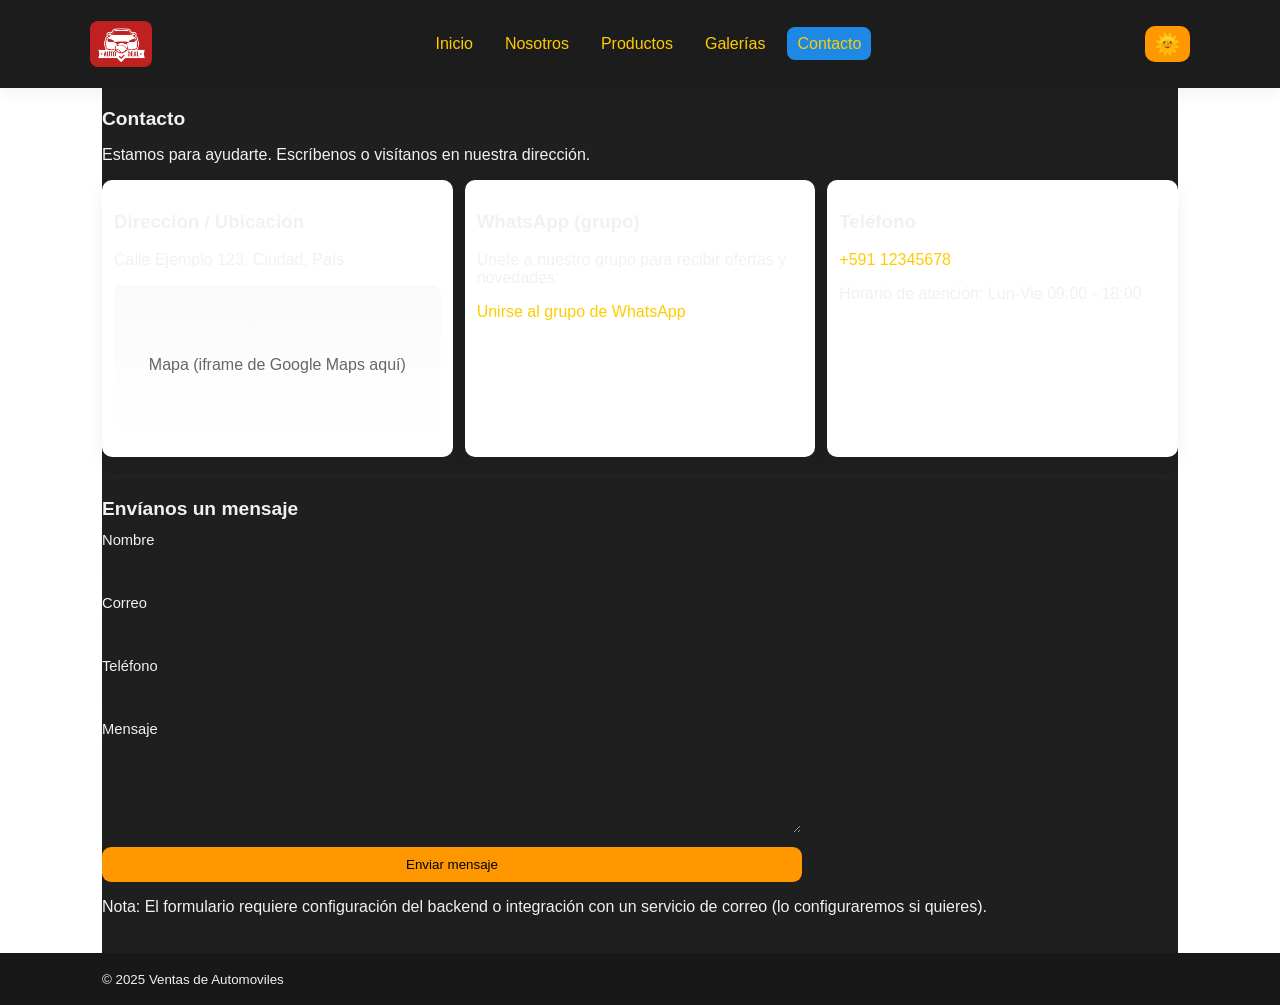
==== contacto.html @ ab3f970a "HTML,CSS,JS,IMG" ====
<!doctype html>
<html lang="es">
<head>
  <meta charset="utf-8" />
  <meta name="viewport" content="width=device-width,initial-scale=1" />
  <title>Contacto - ventas de automoviles de Elmer Cespedes</title>
  <meta name="description" content="Contacto, dirección, grupo de WhatsApp y número para comunicarse con nosotros.">
  <link rel="stylesheet" href="css/styles.css">
</head>
<body class="light">
  <header class="site-header">
    <div class="container header-inner">
      <a href="index.html"><img src="img/img1.jpg" alt="Logo" class="logo"></a>
      <nav class="main-nav">
        <ul class="nav-list">
          <li><a href="index.html">Inicio</a></li>
          <li><a href="nosotros.html">Nosotros</a></li>
          <li><a href="productos.html">Productos</a></li>
          <li><a href="galerias.html">Galerías</a></li>
          <li><a href="contacto.html" aria-current="page">Contacto</a></li>
        </ul>
      </nav>
      <button id="toggle-theme" class="theme-toggle">⚙️</button>
    </div>
  </header>

  <main class="container">
    <section class="section contact-info">
      <h2>Contacto</h2>
      <p>Estamos para ayudarte. Escríbenos o visítanos en nuestra dirección.</p>

      <div class="contact-grid">
        <div class="contact-card">
          <h3>Dirección / Ubicación</h3>
          <p>Calle Ejemplo 123, Ciudad, País</p>
          <!-- Mapa embebido (reemplaza src con el URL de Google Maps si quieres) -->
          <div class="map-placeholder">
            <!-- Posteriormente puedes insertar un iframe de Google Maps -->
            <p>Mapa (iframe de Google Maps aquí)</p>
          </div>
        </div>

        <div class="contact-card">
          <h3>WhatsApp (grupo)</h3>
          <p>Únete a nuestro grupo para recibir ofertas y novedades:</p>
          <a href="https://chat.whatsapp.com/XXXXXXXXXXXX" target="_blank" rel="noopener">Unirse al grupo de WhatsApp</a>
        </div>

        <div class="contact-card">
          <h3>Teléfono</h3>
          <p><a href="tel:+59112345678">+591 12345678</a></p>
          <p>Horario de atención: Lun-Vie 09:00 - 18:00</p>
        </div>
      </div>
    </section>

    <section class="section contact-form">
      <h2>Envíanos un mensaje</h2>
      <!-- Formulario simple; el envío se implementará con JS o backend -->
      <form id="contact-form" action="#" method="post" novalidate>
        <label>Nombre
          <input type="text" name="nombre" required>
        </label>

        <label>Correo
          <input type="email" name="email" required>
        </label>

        <label>Teléfono
          <input type="tel" name="telefono">
        </label>

        <label>Mensaje
          <textarea name="mensaje" rows="5" required></textarea>
        </label>

        <button type="submit" class="btn">Enviar mensaje</button>
      </form>
      <p class="form-note">Nota: El formulario requiere configuración del backend o integración con un servicio de correo (lo configuraremos si quieres).</p>
    </section>
  </main>

  <footer class="site-footer">
    <div class="container footer-inner">
      <small>© <span id="current-year">2025</span> Ventas de Automoviles</small>
    </div>
  </footer>

  <script src="js/main.js"></script>
</body>
</html>
---- css/styles.css ----
/* ===========================================================
   css/styles.css
   Proyecto: proyecto personal / ventas de automoviles
   Descripción: estilos base, layout, slider, galería, modo día/noche
   =========================================================== */

/* -------------------------
   Variables (tema claro/oscuro)
   ------------------------- */
:root{
  --bg: #ffffff;
  --card: #ffffff;
  --text: #1a1a1a;
  --muted: #666666;
  --accent: #1e88e5;
  --accent-2: #ff9800;
  --shadow: rgba(20,20,30,0.06);
  --glass: rgba(255,255,255,0.6);
  --radius: 12px;
  --container-width: 1100px;
  --transition-fast: 220ms ease;
  --max-width-mobile: 920px;
  --header-height: 88px;
}

:root.dark{
  --bg: #0f1115;
  --card: #0c0d10;
  --text: #eceff4;
  --muted: #a6adb3;
  --accent: #4ea8ff;
  --accent-2: #f6b042;
  --shadow: rgba(0,0,0,0.6);
  --glass: rgba(255,255,255,0.03);
}

/* -------------------------
   Reset básico y tipografía
   ------------------------- */
*{box-sizing:border-box}
html,body{
  height:100%;
  margin:0;
  font-family: Inter, "Helvetica Neue", Arial, sans-serif;
  background: linear-gradient(180deg,var(--bg),var(--bg));
  color:var(--text);
  -webkit-font-smoothing:antialiased;
  -moz-osx-font-smoothing:grayscale;
  transition: background var(--transition-fast), color var(--transition-fast);
}

img{max-width:100%;display:block;height:auto}
a{color:var(--accent);text-decoration:none}
.container{
  width:95%;
  max-width:var(--container-width);
  margin:0 auto;
  padding:0 12px;
}

/* -------------------------
   Header / Nav
   ------------------------- */
.site-header{
  position:sticky;
  top:0;
  background:var(--glass);
  backdrop-filter: blur(6px);
  z-index:1000;
  box-shadow: 0 4px 18px var(--shadow);
}

.header-inner{
  display:flex;
  align-items:center;
  justify-content:space-between;
  gap:12px;
  padding:12px 0;
  height:var(--header-height);
}

.brand{display:flex;align-items:center;gap:12px}
.logo{width:62px;height:auto;border-radius:8px;object-fit:cover}
.site-title h1{
  margin:0;font-size:1.05rem;line-height:1;
}
.site-title p{margin:0;font-size:.78rem;color:var(--muted)}

/* Social links simple */
.socials{display:flex;gap:8px;align-items:center}
.social-link{
  font-size:.88rem;
  padding:6px 8px;
  border-radius:8px;
  background:transparent;
  color:var(--text);
  transition:transform var(--transition-fast);
}
.social-link:hover{transform:translateY(-3px)}

/* Theme toggle (engranaje) */
.theme-toggle{
  background:transparent;
  border:0;
  font-size:20px;
  cursor:pointer;
  padding:6px 10px;
  border-radius:10px;
  transition:transform var(--transition-fast), background var(--transition-fast);
}
.theme-toggle:hover{transform:rotate(12deg)}

/* Main nav */
.main-nav{background:transparent;padding:6px 0}
.nav-list{
  display:flex;
  gap:12px;
  list-style:none;
  margin:0;padding:0;
  align-items:center;
}
.nav-list a{
  padding:8px 10px;border-radius:8px;color:var(--text);
  transition:background var(--transition-fast), color var(--transition-fast);
}
.nav-list a:hover,
.nav-list a[aria-current="page"]{
  background:var(--accent);
  color:#fff;
}

/* -------------------------
   Hero / Slider
   ------------------------- */
.hero-section{padding:18px 0}
.slider{
  position:relative;
  overflow:hidden;
  border-radius:var(--radius);
  box-shadow: 0 8px 30px var(--shadow);
}
.slides{display:flex;transition:transform 500ms cubic-bezier(.2,.9,.2,1)}
.slide{
  min-width:100%;
  position:relative;
  display:flex;
  align-items:flex-end;
  justify-content:flex-start;
  color:#fff;
  height:380px;
  overflow:hidden;
}
.slide img{
  position:absolute;inset:0;width:100%;height:100%;object-fit:cover;filter:brightness(.65);
}
.slide-caption{
  position:relative; z-index:2;
  padding:22px;
  max-width:60%;
}
.slide-caption h2{margin:0;font-size:1.6rem}
.slide-caption p{margin:.35rem 0 0;color:rgba(255,255,255,0.9)}

/* Slider controls */
.slider-control{
  position:absolute;
  top:50%;
  transform:translateY(-50%);
  background:rgba(0,0,0,0.35);
  border:0;color:#fff;padding:10px 14px;border-radius:10px;
  cursor:pointer;
  z-index:5;
}
.slider-control.prev{left:12px}
.slider-control.next{right:12px}

/* Dots (small indicators) */
.slider-dots{position:absolute;bottom:12px;left:50%;transform:translateX(-50%);display:flex;gap:6px}

/* -------------------------
   Sections, cards, grid
   ------------------------- */
.section{padding:20px 0;border-bottom:1px solid rgba(0,0,0,0.03)}
.section h2{margin:0 0 12px;font-size:1.2rem}
.grid{display:grid;gap:14px}
.cards{grid-template-columns:repeat(auto-fit,minmax(220px,1fr))}

/* Card style */
.card{
  background:var(--card);
  border-radius:14px;
  padding:12px;
  box-shadow:0 6px 20px var(--shadow);
  transition:transform var(--transition-fast);
}
.card img{border-radius:10px;height:160px;object-fit:cover}
.card h3{margin:10px 0 4px}
.price{font-weight:700;color:var(--accent-2)}

/* Stats */
.stats-grid{display:flex;gap:12px;flex-wrap:wrap}
.stat{background:var(--card);padding:14px;border-radius:12px;text-align:center;flex:1;min-width:140px;box-shadow:0 6px 18px var(--shadow)}
.stat h3{margin:0;font-size:1.6rem}

/* Products table */
.products-table{
  width:100%;
  border-collapse:collapse;
  background:transparent;
  margin-top:12px;
}
.products-table th, .products-table td{
  text-align:left;padding:10px;border-bottom:1px solid rgba(0,0,0,0.04)
}
.products-table th{font-weight:600;color:var(--muted)}
.thumb{width:100px;border-radius:8px;object-fit:cover}

/* Compare UI */
.compare-ui{display:flex;gap:10px;align-items:center;flex-wrap:wrap}
.btn{
  background:var(--accent);
  color:#fff;padding:10px 16px;border-radius:9px;border:0;cursor:pointer;
  transition:filter var(--transition-fast);
}
.btn:hover{filter:brightness(.95)}

/* Gallery grid */
.gallery{grid-template-columns:repeat(auto-fit,minmax(210px,1fr));gap:12px}
.gallery-item{background:var(--card);padding:8px;border-radius:10px;cursor:pointer;box-shadow:0 6px 18px var(--shadow)}
.gallery-item img{height:160px;object-fit:cover;border-radius:8px}
.gallery-item figcaption{font-size:.85rem;margin-top:6px;color:var(--muted)}

/* Modal (para galería) - inicialmente oculto; JS mostrará */
.modal{
  position:fixed;inset:0;background:rgba(0,0,0,0.7);display:flex;align-items:center;justify-content:center;z-index:2000;padding:18px;opacity:0;pointer-events:none;transition:opacity 200ms ease;
}
.modal.open{opacity:1;pointer-events:auto}
.modal .modal-content{max-width:1000px;width:100%;border-radius:10px;overflow:hidden;background:var(--card);padding:10px}
.modal .modal-content img{width:100%;height:auto;display:block}

/* Video wrapper */
.video-wrapper{max-width:900px;margin:0 auto;box-shadow:0 6px 22px var(--shadow);border-radius:12px;overflow:hidden}

/* Contact grid */
.contact-grid{display:grid;grid-template-columns:repeat(auto-fit,minmax(240px,1fr));gap:12px}
.contact-card{background:var(--card);padding:12px;border-radius:10px;box-shadow:0 6px 18px var(--shadow)}
.map-placeholder{height:160px;border-radius:8px;background:linear-gradient(180deg,rgba(0,0,0,0.02),transparent);display:flex;align-items:center;justify-content:center;color:var(--muted)}

/* Form */
form{display:grid;gap:10px;max-width:700px}
label{display:block;font-size:.92rem}
input[type="text"],input[type="email"],input[type="tel"],textarea,select{
  width:100%;padding:10px;border-radius:8px;border:1px solid rgba(0,0,0,0.06);background:transparent;color:var(--text);
  transition:border var(--transition-fast), box-shadow var(--transition-fast);
}
input:focus,textarea:focus,select:focus{outline:none;border-color:var(--accent);box-shadow:0 6px 20px rgba(30,136,229,0.06)}

/* Footer */
.site-footer{padding:18px 0;background:transparent;border-top:1px solid rgba(0,0,0,0.03)}
.footer-inner{display:flex;gap:16px;align-items:flex-start;justify-content:space-between;flex-wrap:wrap}
.footer-col h4{margin:0 0 8px}
.logo-small{width:48px}

/* Small helpers and responsive */
.caption{font-size:.9rem;color:var(--muted)}
.center{text-align:center}
.small{font-size:.85rem;color:var(--muted)}

/* -------------------------
   Responsiveness
   ------------------------- */
@media (max-width:920px){
  .slide{height:260px}
  .site-title h1{font-size:1rem}
  .header-inner{height:72px}
  .nav-list{display:none}
}

/* -------------------------
   Micro-interactions
   ------------------------- */
.card:hover{transform:translateY(-6px)}
.slider-control:hover{transform:scale(1.04)}

/* -------------------------
   Accessibility focus states
   ------------------------- */
a:focus, button:focus, input:focus, select:focus {outline: 3px solid rgba(30,136,229,0.15);outline-offset:2px;}

/* -------------------------
   Utility: center content for empty states
   ------------------------- */
.empty-center{display:flex;align-items:center;justify-content:center;padding:28px;background:var(--card);border-radius:10px;box-shadow:0 6px 18px var(--shadow)}

/* -------------------------
   Fallbacks / print
   ------------------------- */
@media print{
  .site-header, .site-footer, .slider-control, .theme-toggle {display:none}
  body{background:#fff;color:#000}
}
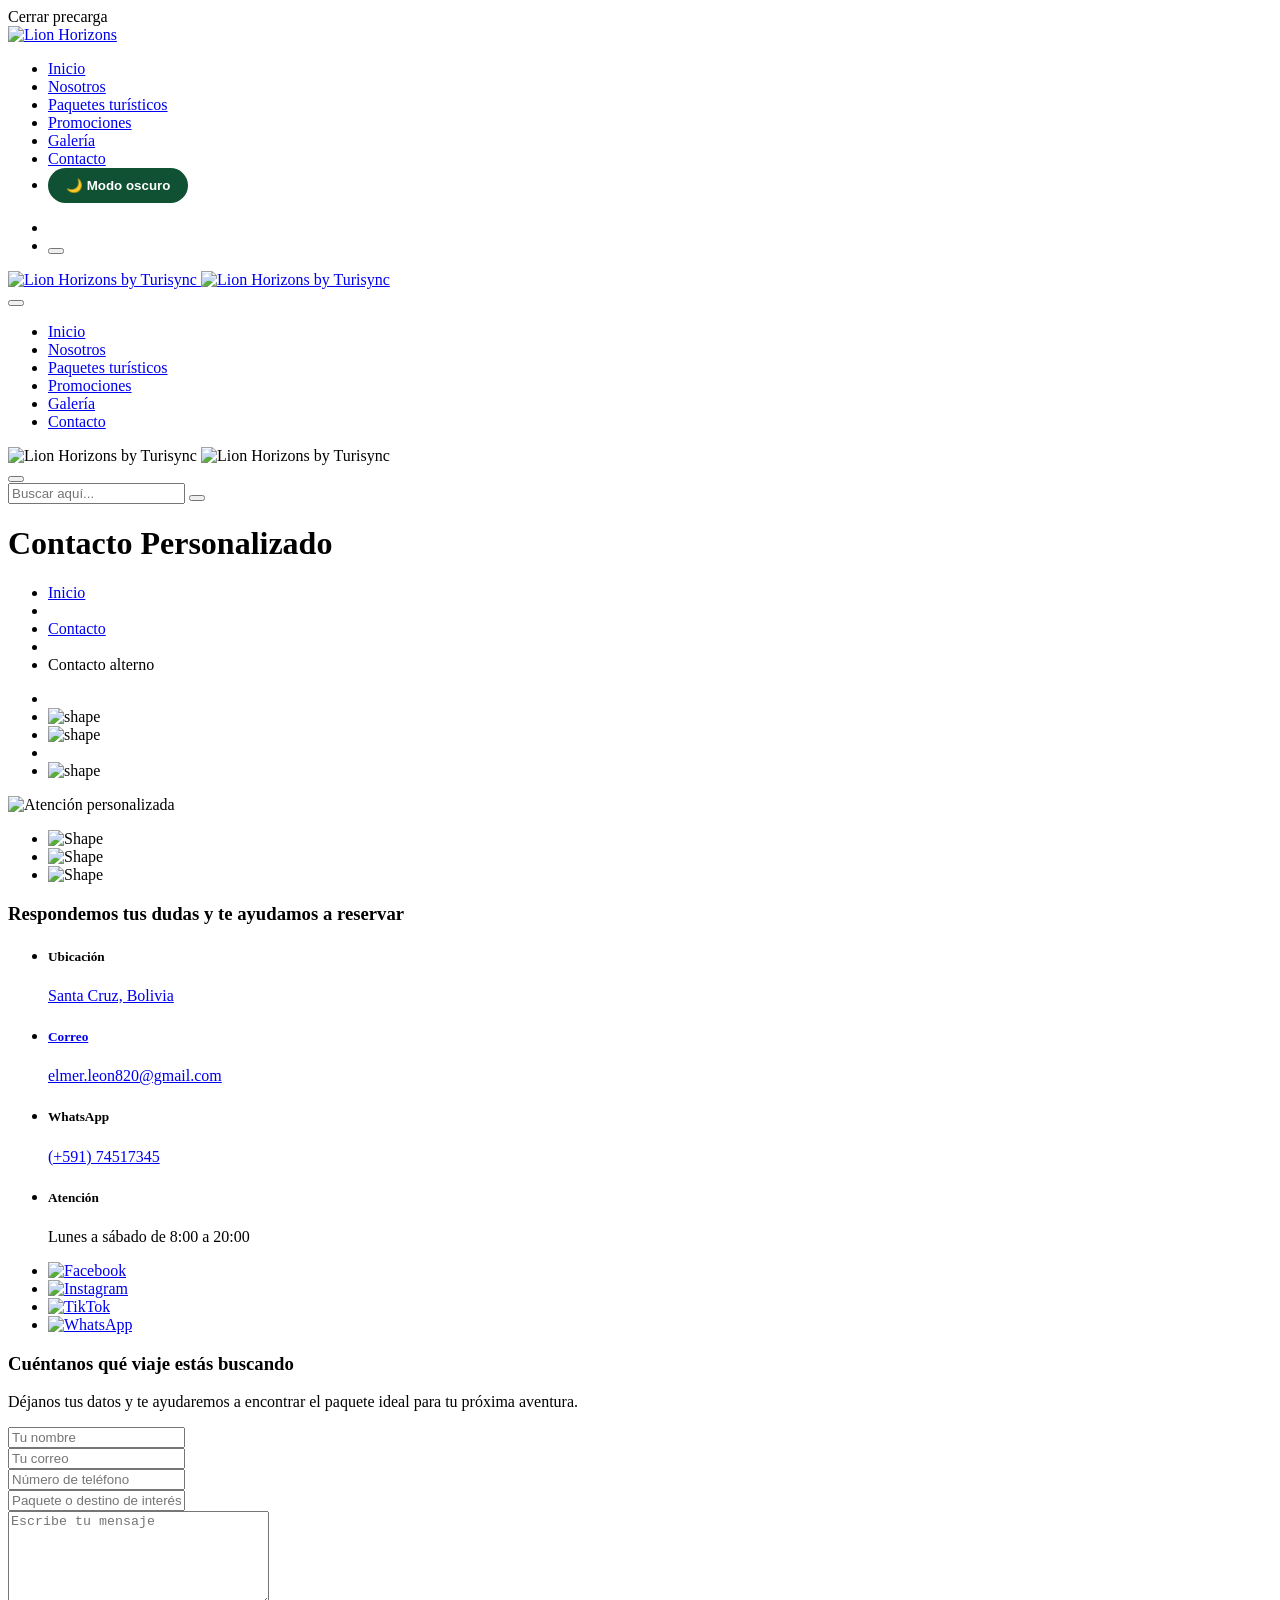
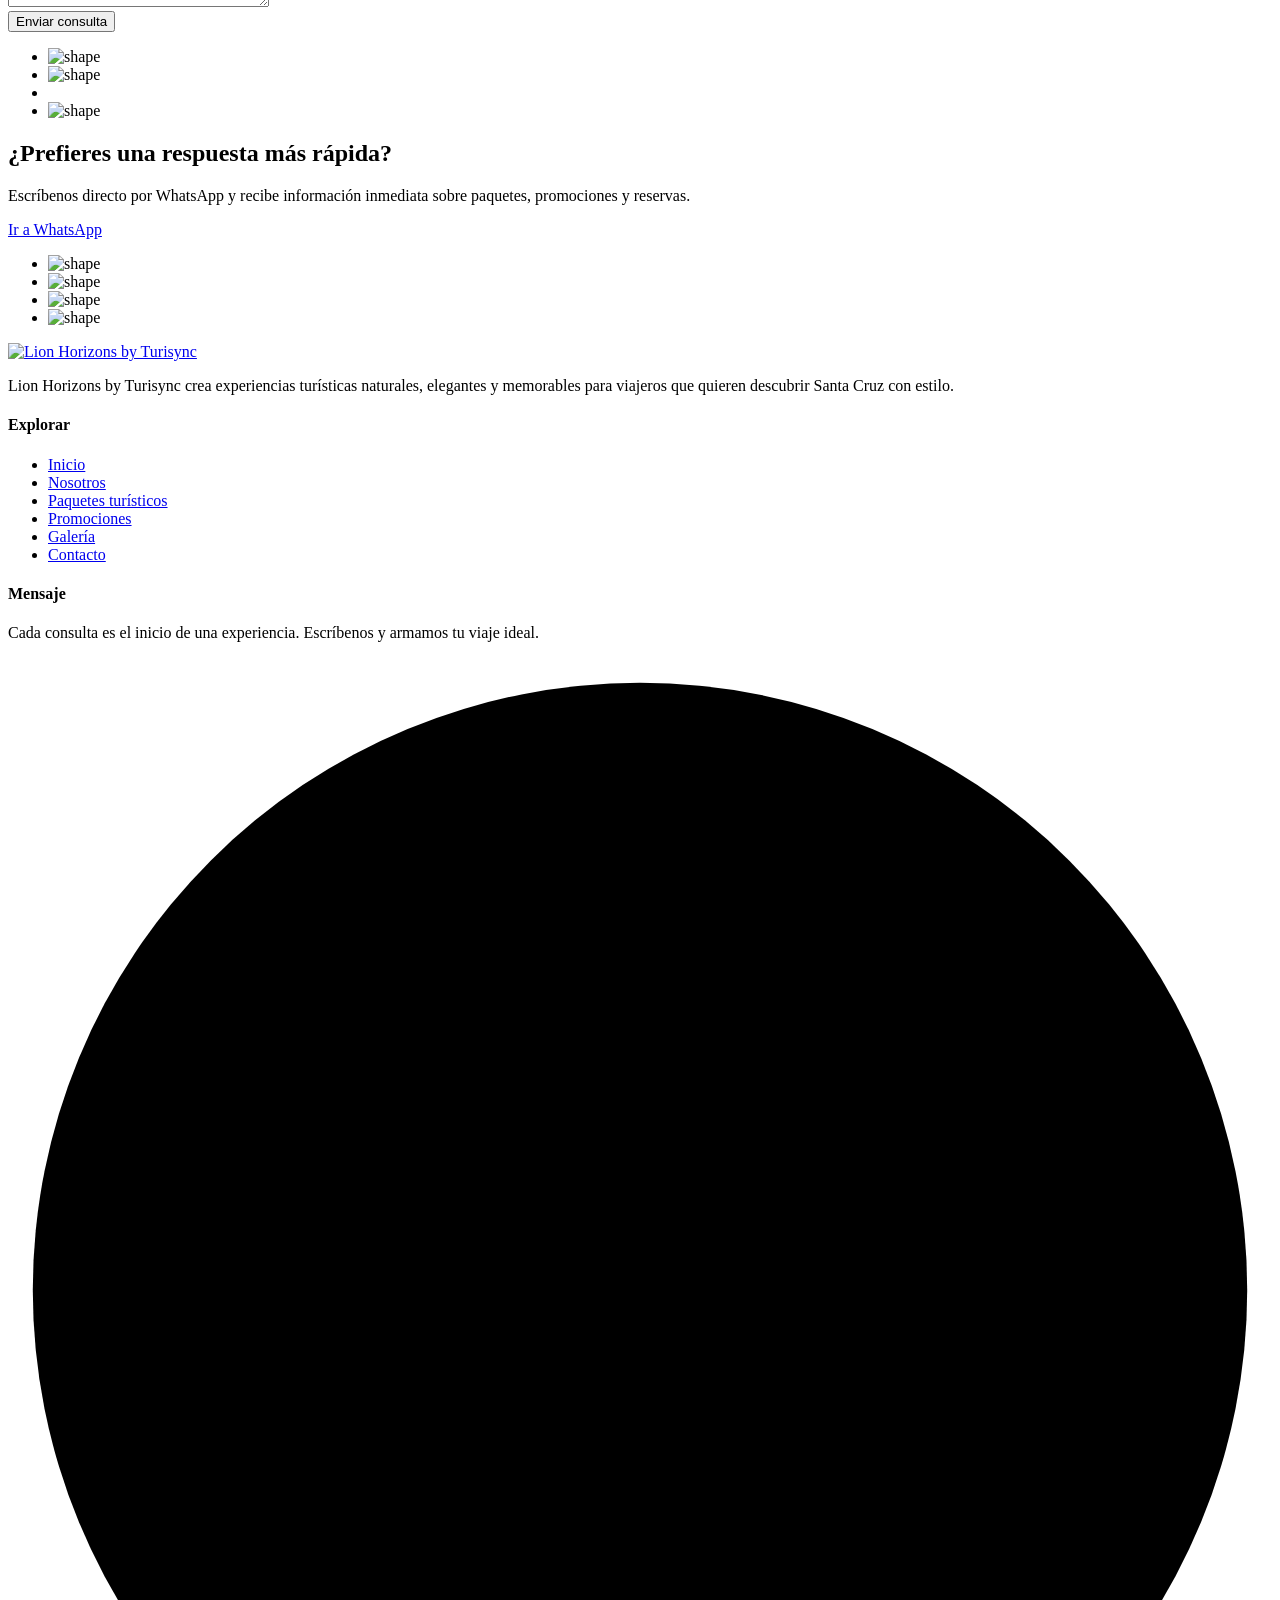
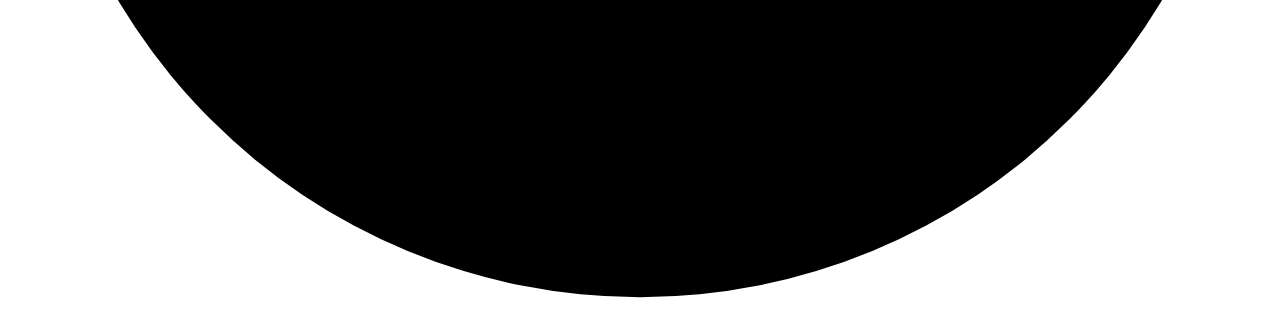
==== commit 62adaeb8: "Subir páginas principales" ====
--- a/contacto.html
+++ b/contacto.html
@@ -1,91 +1,499 @@
-<!doctype html>
-<html lang="es">
-<head>
-  <meta charset="utf-8" />
-  <meta name="viewport" content="width=device-width,initial-scale=1" />
-  <title>Contacto - ventas de automoviles de Elmer Cespedes</title>
-  <meta name="description" content="Contacto, dirección, grupo de WhatsApp y número para comunicarse con nosotros.">
-  <link rel="stylesheet" href="css/styles.css">
-</head>
-<body class="light">
-  <header class="site-header">
-    <div class="container header-inner">
-      <a href="index.html"><img src="img/img1.jpg" alt="Logo" class="logo"></a>
-      <nav class="main-nav">
-        <ul class="nav-list">
-          <li><a href="index.html">Inicio</a></li>
-          <li><a href="nosotros.html">Nosotros</a></li>
-          <li><a href="productos.html">Productos</a></li>
-          <li><a href="galerias.html">Galerías</a></li>
-          <li><a href="contacto.html" aria-current="page">Contacto</a></li>
-        </ul>
-      </nav>
-      <button id="toggle-theme" class="theme-toggle">⚙️</button>
-    </div>
-  </header>
-
-  <main class="container">
-    <section class="section contact-info">
-      <h2>Contacto</h2>
-      <p>Estamos para ayudarte. Escríbenos o visítanos en nuestra dirección.</p>
-
-      <div class="contact-grid">
-        <div class="contact-card">
-          <h3>Dirección / Ubicación</h3>
-          <p>Calle Ejemplo 123, Ciudad, País</p>
-          <!-- Mapa embebido (reemplaza src con el URL de Google Maps si quieres) -->
-          <div class="map-placeholder">
-            <!-- Posteriormente puedes insertar un iframe de Google Maps -->
-            <p>Mapa (iframe de Google Maps aquí)</p>
-          </div>
-        </div>
-
-        <div class="contact-card">
-          <h3>WhatsApp (grupo)</h3>
-          <p>Únete a nuestro grupo para recibir ofertas y novedades:</p>
-          <a href="https://chat.whatsapp.com/XXXXXXXXXXXX" target="_blank" rel="noopener">Unirse al grupo de WhatsApp</a>
-        </div>
-
-        <div class="contact-card">
-          <h3>Teléfono</h3>
-          <p><a href="tel:+59112345678">+591 12345678</a></p>
-          <p>Horario de atención: Lun-Vie 09:00 - 18:00</p>
-        </div>
-      </div>
-    </section>
-
-    <section class="section contact-form">
-      <h2>Envíanos un mensaje</h2>
-      <!-- Formulario simple; el envío se implementará con JS o backend -->
-      <form id="contact-form" action="#" method="post" novalidate>
-        <label>Nombre
-          <input type="text" name="nombre" required>
-        </label>
-
-        <label>Correo
-          <input type="email" name="email" required>
-        </label>
-
-        <label>Teléfono
-          <input type="tel" name="telefono">
-        </label>
-
-        <label>Mensaje
-          <textarea name="mensaje" rows="5" required></textarea>
-        </label>
-
-        <button type="submit" class="btn">Enviar mensaje</button>
-      </form>
-      <p class="form-note">Nota: El formulario requiere configuración del backend o integración con un servicio de correo (lo configuraremos si quieres).</p>
-    </section>
-  </main>
-
-  <footer class="site-footer">
-    <div class="container footer-inner">
-      <small>© <span id="current-year">2025</span> Ventas de Automoviles</small>
-    </div>
-  </footer>
-
-  <script src="js/main.js"></script>
-</body>
-</html>
+<!DOCTYPE html>
+<html class="no-js" lang="es">
+
+<head>
+    <!-- Meta Data -->
+    <meta charset="UTF-8">
+    <meta http-equiv="X-UA-Compatible" content="IE=edge">
+    <title>Contacto Alterno | Lion Horizons by Turisync</title>
+    <meta name="description" content="Contáctate con Lion Horizons by Turisync para reservas, consultas y asesoría turística en Santa Cruz, Bolivia.">
+    <meta name="viewport" content="width=device-width, initial-scale=1, shrink-to-fit=no">
+    <!-- Favicon -->
+    <link rel="shortcut icon" type="image/x-icon" href="assets/images/icons/ChatGPT Image 20 abr 2026, 21_22_58.png">
+    <!-- CSS
+	============================================ -->
+    <link rel="stylesheet" href="assets/css/vendor/bootstrap.min.css">
+    <link rel="stylesheet" href="assets/css/vendor/icomoon.css">
+    <link rel="stylesheet" href="assets/css/vendor/remixicon.css">
+    <link rel="stylesheet" href="assets/css/vendor/magnifypopup.min.css">
+    <link rel="stylesheet" href="assets/css/vendor/odometer.min.css">
+    <link rel="stylesheet" href="assets/css/vendor/lightbox.min.css">
+    <link rel="stylesheet" href="assets/css/vendor/animation.min.css">
+    <link rel="stylesheet" href="assets/css/vendor/jqueru-ui-min.css">
+    <link rel="stylesheet" href="assets/css/vendor/swiper-bundle.min.css">
+    <link rel="stylesheet" href="assets/css/vendor/tipped.min.css">
+
+    <!-- Site Stylesheet -->
+    <link rel="stylesheet" href="assets/css/app.css">
+    <style>
+.modo-btn {
+  border: none;
+  background: #0f5132;
+  color: white;
+  padding: 10px 18px;
+  border-radius: 25px;
+  cursor: pointer;
+  font-weight: 600;
+  transition: 0.3s;
+}
+
+.modo-btn:hover {
+  background: #198754;
+}
+
+body.dark-mode {
+  background: #111;
+  color: #f5f5f5;
+}
+
+body.dark-mode h1,
+body.dark-mode h2,
+body.dark-mode h3,
+body.dark-mode h4,
+body.dark-mode h5,
+body.dark-mode p,
+body.dark-mode a,
+body.dark-mode li {
+  color: #f5f5f5;
+}
+
+body.dark-mode .edu-header,
+body.dark-mode .footer-top,
+body.dark-mode .edu-course,
+body.dark-mode .about-content,
+body.dark-mode .contact-form,
+body.dark-mode .contact-us-info {
+  background: #1c1c1c;
+  color: #f5f5f5;
+}
+
+body.dark-mode .mainmenu li a {
+  color: #f5f5f5;
+}
+
+body.dark-mode .hero-banner,
+body.dark-mode .photography-banner,
+body.dark-mode .custom-breadcrumb,
+body.dark-mode .edu-breadcrumb-area {
+  background-color: #111;
+}
+
+body.dark-mode .hero-banner img,
+body.dark-mode .photography-banner img,
+body.dark-mode .custom-breadcrumb img,
+body.dark-mode .edu-breadcrumb-area img {
+  filter: brightness(35%) !important;
+}
+
+body.dark-mode .thumbnail-bg-content {
+  background: rgba(0, 0, 0, 0.75) !important;
+}
+
+body.dark-mode .banner-content .title,
+body.dark-mode .banner-content p {
+  color: #ffffff;
+}
+</style>
+</head>
+
+<body class="sticky-header">
+
+    <div id="edublink-preloader">
+        <div class="loading-spinner">
+            <div class="preloader-spin-1"></div>
+            <div class="preloader-spin-2"></div>
+        </div>
+        <div class="preloader-close-btn-wraper">
+            <span class="btn btn-primary preloader-close-btn">
+                Cerrar precarga</span>
+        </div>
+    </div>
+
+    <div id="main-wrapper" class="main-wrapper">
+
+        <!--=====================================-->
+        <!--=        Header Area Start          =-->
+        <!--=====================================-->
+        <header class="edu-header header-style-2 header-photography">
+            <div id="edu-sticky-placeholder"></div>
+            <div class="header-mainmenu">
+                <div class="container-fluid">
+                    <div class="header-navbar">
+                        <div class="header-brand">
+                            <div class="logo">
+                                <a href="index.html">
+                                    <img src="assets/images/logo/Logotipo de Lion Horizons.png" alt="Lion Horizons" style="height:60px;">
+                                    
+                                </a>
+                            </div>
+                        </div>
+                        <div class="header-mainnav">
+                            <nav class="mainmenu-nav">
+                                <ul class="mainmenu">
+                                    <li><a href="index.html">Inicio</a></li>
+                                    <li><a href="nosotros.html">Nosotros</a></li>
+                                    <li><a href="paquetes.html">Paquetes turísticos</a></li>
+                                    <li><a href="promociones.html">Promociones</a></li>
+                                    <li><a href="galeria.html">Galería</a></li>
+                                    <li><a href="contacto.html">Contacto</a></li>
+                                    <li>
+                                      <button id="modoToggle" class="modo-btn">🌙 Modo oscuro</button>
+                                    </li>
+                                </ul>
+                            </nav>
+                        </div>
+                        <div class="header-right">
+                            <ul class="header-action">
+                                <li class="icon search-icon">
+                                    <a href="javascript:void(0)" class="search-trigger">
+                                        <i class="icon-2"></i>
+                                    </a>
+                                </li>
+                                <li class="mobile-menu-bar d-block d-xl-none">
+                                    <button class="hamberger-button">
+                                        <i class="icon-54"></i>
+                                    </button>
+                                </li>
+                            </ul>
+                        </div>
+                    </div>
+                </div>
+            </div>
+
+            <div class="popup-mobile-menu">
+                <div class="inner">
+                    <div class="header-top">
+                        <div class="logo">
+                            <a href="index.html">
+                                <img class="logo-light" src="assets/images/logo/logo-dark.png" alt="Lion Horizons by Turisync">
+                                <img class="logo-dark" src="assets/images/logo/logo-white.png" alt="Lion Horizons by Turisync">
+                            </a>
+                        </div>
+                        <div class="close-menu">
+                            <button class="close-button">
+                                <i class="icon-73"></i>
+                            </button>
+                        </div>
+                    </div>
+                    <ul class="mainmenu">
+                        <li><a href="index.html">Inicio</a></li>
+                        <li><a href="nosotros.html">Nosotros</a></li>
+                        <li><a href="paquetes.html">Paquetes turísticos</a></li>
+                        <li><a href="promociones.html">Promociones</a></li>
+                        <li><a href="galeria.html">Galería</a></li>
+                        <li><a href="contacto.html">Contacto</a></li>
+                    </ul>
+                </div>
+            </div>
+
+            <div class="edu-search-popup">
+                <div class="content-wrap">
+                    <div class="site-logo">
+                        <img class="logo-light" src="assets/images/logo/logo-dark.png" alt="Lion Horizons by Turisync">
+                        <img class="logo-dark" src="assets/images/logo/logo-white.png" alt="Lion Horizons by Turisync">
+                    </div>
+                    <div class="close-button">
+                        <button class="close-trigger"><i class="icon-73"></i></button>
+                    </div>
+                    <div class="inner">
+                        <form class="search-form" action="#">
+                            <input type="text" class="edublink-search-popup-field" placeholder="Buscar aquí...">
+                            <button class="submit-button"><i class="icon-2"></i></button>
+                        </form>
+                    </div>
+                </div>
+            </div>
+        </header>
+
+        <!--=====================================-->
+        <!--=       Breadcrumb Area Start      =-->
+        <!--=====================================-->
+        <div class="edu-breadcrumb-area">
+            <div class="container">
+                <div class="breadcrumb-inner">
+                    <div class="page-title">
+                        <h1 class="title">Contacto Personalizado</h1>
+                    </div>
+                    <ul class="edu-breadcrumb">
+                        <li class="breadcrumb-item"><a href="index.html">Inicio</a></li>
+                        <li class="separator"><i class="icon-angle-right"></i></li>
+                        <li class="breadcrumb-item"><a href="contacto.html">Contacto</a></li>
+                        <li class="separator"><i class="icon-angle-right"></i></li>
+                        <li class="breadcrumb-item active" aria-current="page">Contacto alterno</li>
+                    </ul>
+                </div>
+            </div>
+            <ul class="shape-group">
+                <li class="shape-1">
+                    <span></span>
+                </li>
+                <li class="shape-2 scene"><img data-depth="2" src="assets/images/about/shape-13.png" alt="shape"></li>
+                <li class="shape-3 scene"><img data-depth="-2" src="assets/images/about/shape-15.png" alt="shape"></li>
+                <li class="shape-4">
+                    <span></span>
+                </li>
+                <li class="shape-5 scene"><img data-depth="2" src="assets/images/about/shape-07.png" alt="shape"></li>
+            </ul>
+        </div>
+
+        <!--=====================================-->
+        <!--=       Contact Me Area Start       =-->
+        <!--=====================================-->
+        <section class="section-gap-equal contact-me-area">
+            <div class="container">
+                <div class="row justify-content-center">
+                    <div class="col-xl-9">
+                        <div class="contact-me">
+                            <div class="inner">
+                                <div class="thumbnail">
+                                    <div class="thumb">
+                                        <img src="assets/images/about/ChatGPT Image 4 may 2026, 19_35_.png" alt="Atención personalizada">
+                                    </div>
+                                    <ul class="shape-group">
+                                        <li class="shape-1 scene">
+                                            <img data-depth="1.4" src="assets/images/about/shape-13.png" alt="Shape">
+                                        </li>
+                                        <li class="shape-2 scene">
+                                            <img data-depth="-1.4" src="assets/images/counterup/shape-02.png" alt="Shape">
+                                        </li>
+                                        <li class="shape-3">
+                                            <img src="assets/images/about/shape-07.png" alt="Shape">
+                                        </li>
+                                    </ul>
+                                </div>
+                                <div class="contact-us-info">
+                                    <h3 class="heading-title">Respondemos tus dudas y te ayudamos a reservar</h3>
+                                    <ul class="address-list">
+                                        <li>
+                                            <h5 class="title">Ubicación</h5>
+                                              <a href="https://maps.app.goo.gl/WndMDu3kcbYaJkQh8" target="_blank">
+    Santa Cruz, Bolivia
+                                        </li>
+                                        <li>
+                                            <h5 class="title">Correo</h5>
+                                            <p><a href="mailto:contacto@turisync.com">elmer.leon820@gmail.com</a></p>
+                                        </li>
+                                        <li>
+                                            <h5 class="title">WhatsApp</h5>
+                                            <p><a href="tel:+59170000000">(+591) 74517345</a></p>
+                                        </li>
+                                        <li>
+                                            <h5 class="title">Atención</h5>
+                                            <p>Lunes a sábado de 8:00 a 20:00</p>
+                                        </li>
+                                    </ul>
+<ul class="social-share">
+
+<li>
+<a href="https://facebook.com" target="_blank">
+<img src="assets/images/icons/OIP (2).jpg" alt="Facebook" width="28">
+</a>
+</li>
+
+<li>
+<a href="https://instagram.com" target="_blank">
+<img src="assets/images/icons/aa507cb4e8b9bd0bf1c879a91e0f1984.jpg" alt="Instagram" width="28">
+</a>
+</li>
+
+<li>
+<a href="https://tiktok.com" target="_blank">
+<img src="assets/images/icons/R.png" alt="TikTok" width="28">
+</a>
+</li>
+
+<li>
+<a href="https://wa.me/59174517345" target="_blank">
+<img src="assets/images/icons/icono whats.png" alt="WhatsApp" width="28">
+</a>
+</li>
+
+</ul>
+                                </div>
+                            </div>
+                        </div>
+                    </div>
+                </div>
+            </div>
+        </section>
+
+        <!--=====================================-->
+        <!--=      Contact Form Area Start      =-->
+        <!--=====================================-->
+        <section class="edu-section-gap contact-form-area">
+            <div class="container">
+                <div class="row justify-content-center">
+                    <div class="col-lg-8">
+                        <div class="contact-form">
+                            <div class="section-title section-center">
+                                <h3 class="title">Cuéntanos qué viaje estás buscando</h3>
+                                <p>Déjanos tus datos y te ayudaremos a encontrar el paquete ideal para tu próxima aventura.</p>
+                            </div>
+                            <form class="rnt-contact-form rwt-dynamic-form" id="contact-form" method="POST" action="mail.php">
+                                <div class="row row--10">
+                                    <div class="form-group col-lg-6">
+                                        <input type="text" name="contact-name" id="contact-name" placeholder="Tu nombre">
+                                    </div>
+                                    <div class="form-group col-lg-6">
+                                        <input type="email" name="contact-email" id="contact-email" placeholder="Tu correo">
+                                    </div>
+                                    <div class="form-group col-12">
+                                        <input type="tel" name="contact-phone" id="contact-phone" placeholder="Número de teléfono">
+                                    </div>
+                                    <div class="form-group col-12">
+                                        <input type="text" name="contact-package" id="contact-package" placeholder="Paquete o destino de interés">
+                                    </div>
+                                    <div class="form-group col-12">
+                                        <textarea name="contact-message" id="contact-message" cols="30" rows="6" placeholder="Escribe tu mensaje"></textarea>
+                                    </div>
+                                    <div class="form-group col-12 text-center">
+                                        <button class="rn-btn edu-btn submit-btn" name="submit" type="submit">Enviar consulta <i class="icon-4"></i></button>
+                                    </div>
+                                </div>
+                            </form>
+                        </div>
+                    </div>
+                </div>
+            </div>
+            <ul class="shape-group">
+                <li class="shape-1 scene"><img data-depth="-2" src="assets/images/about/shape-15.png" alt="shape"></li>
+                <li class="shape-2 scene"><img data-depth="2" src="assets/images/cta/shape-04.png" alt="shape"></li>
+                <li class="shape-3 scene"><span data-depth="1"></span></li>
+                <li class="shape-4 scene"><img data-depth="-2" src="assets/images/about/shape-13.png" alt="shape"></li>
+            </ul>
+        </section>
+
+        <!--=====================================-->
+        <!--=        CTA Extra Start           =-->
+        <!--=====================================-->
+        <section class="section-gap-large">
+            <div class="container">
+                <div class="edu-cta-banner-area home-one-cta-wrapper bg-image">
+                    <div class="edu-cta-banner">
+                        <div class="row justify-content-center">
+                            <div class="col-lg-8">
+                                <div class="section-title section-center">
+                                    <h2 class="title">¿Prefieres una respuesta más rápida?</h2>
+                                    <p>Escríbenos directo por WhatsApp y recibe información inmediata sobre paquetes, promociones y reservas.</p>
+                                    <a href="https://wa.me/59174517345" class="edu-btn">Ir a WhatsApp <i class="icon-4"></i></a>
+                                </div>
+                            </div>
+                        </div>
+                        <ul class="shape-group">
+                            <li class="shape-01 scene">
+                                <img data-depth="2.5" src="assets/images/icons/ChatGPT Image 17 abr 2026, 20_52_19.png" alt="shape">
+                            </li>
+                            <li class="shape-02 scene">
+                                <img data-depth="-2.5" src="assets/images/cta/shape-09.png" alt="shape">
+                            </li>
+                            <li class="shape-03 scene">
+                                <img data-depth="-2" src="assets/images/cta/shape-08.png" alt="shape">
+                            </li>
+                            <li class="shape-04 scene">
+                                <img data-depth="2" src="assets/images/about/shape-13.png" alt="shape">
+                            </li>
+                        </ul>
+                    </div>
+                </div>
+            </div>
+        </section>
+
+        <!--=====================================-->
+        <!--=        Footer Area Start          =-->
+        <!--=====================================-->
+        <footer class="edu-footer footer-dark bg-image footer-style-2">
+            <div class="footer-top footer-top-2">
+                <div class="container">
+                    <div class="row g-5">
+                        <div class="col-lg-4 col-md-6">
+                            <div class="edu-footer-widget">
+                                <div class="logo">
+                                    <a href="index.html">
+                                        <img class="logo-light" src="assets/images/logo/ChatGPT Image 4 may 2026, 21_43_35.png" alt="Lion Horizons by Turisync">
+                                    </a>
+                                </div>
+                                <p class="description">Lion Horizons by Turisync crea experiencias turísticas naturales, elegantes y memorables para viajeros que quieren descubrir Santa Cruz con estilo.</p>
+                            </div>
+                        </div>
+                        <div class="col-lg-4 col-sm-6">
+                            <div class="edu-footer-widget explore-widget">
+                                <h4 class="widget-title">Explorar</h4>
+                                <div class="inner">
+                                    <ul class="footer-link link-hover">
+                                        <li><a href="index.html">Inicio</a></li>
+                                        <li><a href="nosotros.html">Nosotros</a></li>
+                                        <li><a href="paquetes.html">Paquetes turísticos</a></li>
+                                        <li><a href="promociones.html">Promociones</a></li>
+                                        <li><a href="galeria.html">Galería</a></li>
+                                        <li><a href="contacto.html">Contacto</a></li>
+                                    </ul>
+                                </div>
+                            </div>
+                        </div>
+                        <div class="col-lg-4 col-md-6">
+                            <div class="edu-footer-widget">
+                                <h4 class="widget-title">Mensaje</h4>
+                                <div class="inner">
+                                    <p class="description">Cada consulta es el inicio de una experiencia. Escríbenos y armamos tu viaje ideal.</p>
+                                </div>
+                            </div>
+                        </div>
+                    </div>
+                </div>
+            </div>
+        </footer>
+
+    </div>
+
+    <div class="rn-progress-parent">
+        <svg class="rn-back-circle svg-inner" width="100%" height="100%" viewBox="-1 -1 102 102">
+            <path d="M50,1 a49,49 0 0,1 0,98 a49,49 0 0,1 0,-98" />
+        </svg>
+    </div>
+
+    <!-- JS
+	============================================ -->
+    <script src="assets/js/vendor/modernizr.min.js"></script>
+    <script src="assets/js/vendor/jquery.min.js"></script>
+    <script src="assets/js/vendor/bootstrap.min.js"></script>
+    <script src="assets/js/vendor/sal.min.js"></script>
+    <script src="assets/js/vendor/jquery.waypoints.js"></script>
+    <script src="assets/js/vendor/backtotop.min.js"></script>
+    <script src="assets/js/vendor/magnifypopup.min.js"></script>
+    <script src="assets/js/vendor/jquery.countdown.min.js"></script>
+    <script src="assets/js/vendor/jQuery.rProgressbar.min.js"></script>
+    <script src="assets/js/vendor/easypie.js"></script>
+    <script src="assets/js/vendor/odometer.min.js"></script>
+    <script src="assets/js/vendor/isotop.min.js"></script>
+    <script src="assets/js/vendor/imageloaded.min.js"></script>
+    <script src="assets/js/vendor/lightbox.min.js"></script>
+    <script src="assets/js/vendor/paralax.min.js"></script>
+    <script src="assets/js/vendor/paralax-scroll.min.js"></script>
+    <script src="assets/js/vendor/jquery-ui.min.js"></script>
+    <script src="assets/js/vendor/swiper-bundle.min.js"></script>
+    <script src="assets/js/vendor/svg-inject.min.js"></script>
+    <script src="assets/js/vendor/vivus.min.js"></script>
+    <script src="assets/js/vendor/tipped.min.js"></script>
+    <script src="assets/js/vendor/smooth-scroll.min.js"></script>
+    <script src="assets/js/vendor/isInViewport.jquery.min.js"></script>
+
+    <!-- Site Scripts -->
+    <script src="assets/js/app.js"></script>
+    <script>
+const botonModo = document.getElementById("modoToggle");
+
+if (botonModo) {
+  botonModo.addEventListener("click", function () {
+    document.body.classList.toggle("dark-mode");
+
+    if (document.body.classList.contains("dark-mode")) {
+      botonModo.textContent = "☀️ Modo claro";
+    } else {
+      botonModo.textContent = "🌙 Modo oscuro";
+    }
+  });
+}
+</script>
+</body>
+
+</html>
